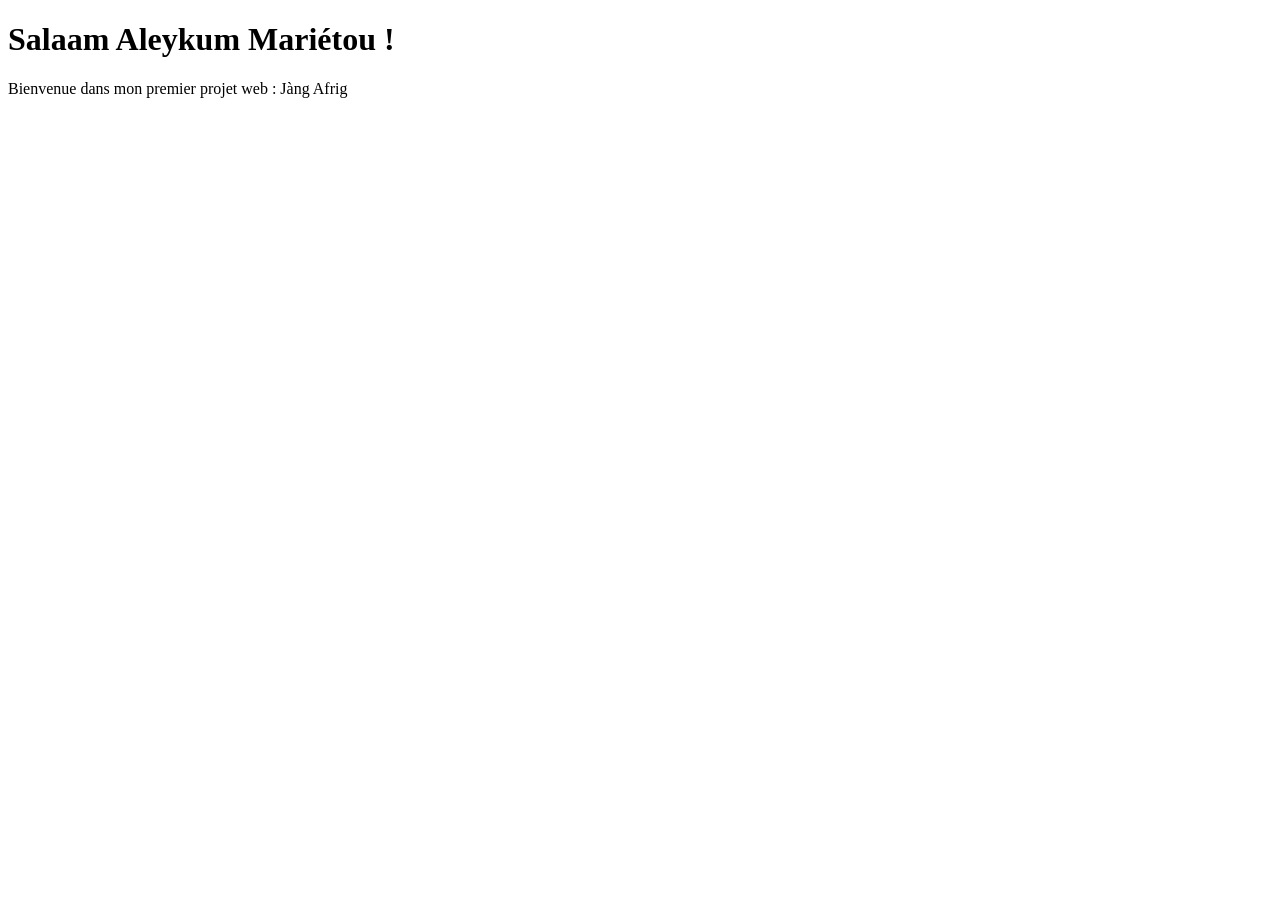
==== index.html @ 99ec118d "v0 : premier setup avc hello world" ====
<!DOCTYPE html>
<html lang="en">
<head>
    <meta charset="UTF-8">
    <meta name="viewport" content="width=device-width, initial-scale=1.0">
    <title>Salaam Aleykum Mariétou</title>
</head>
<body>
  <h1>Salaam Aleykum Mariétou !</h1>  
  <p>Bienvenue dans mon premier projet web : Jàng Afrig</p>
</body>
</html>
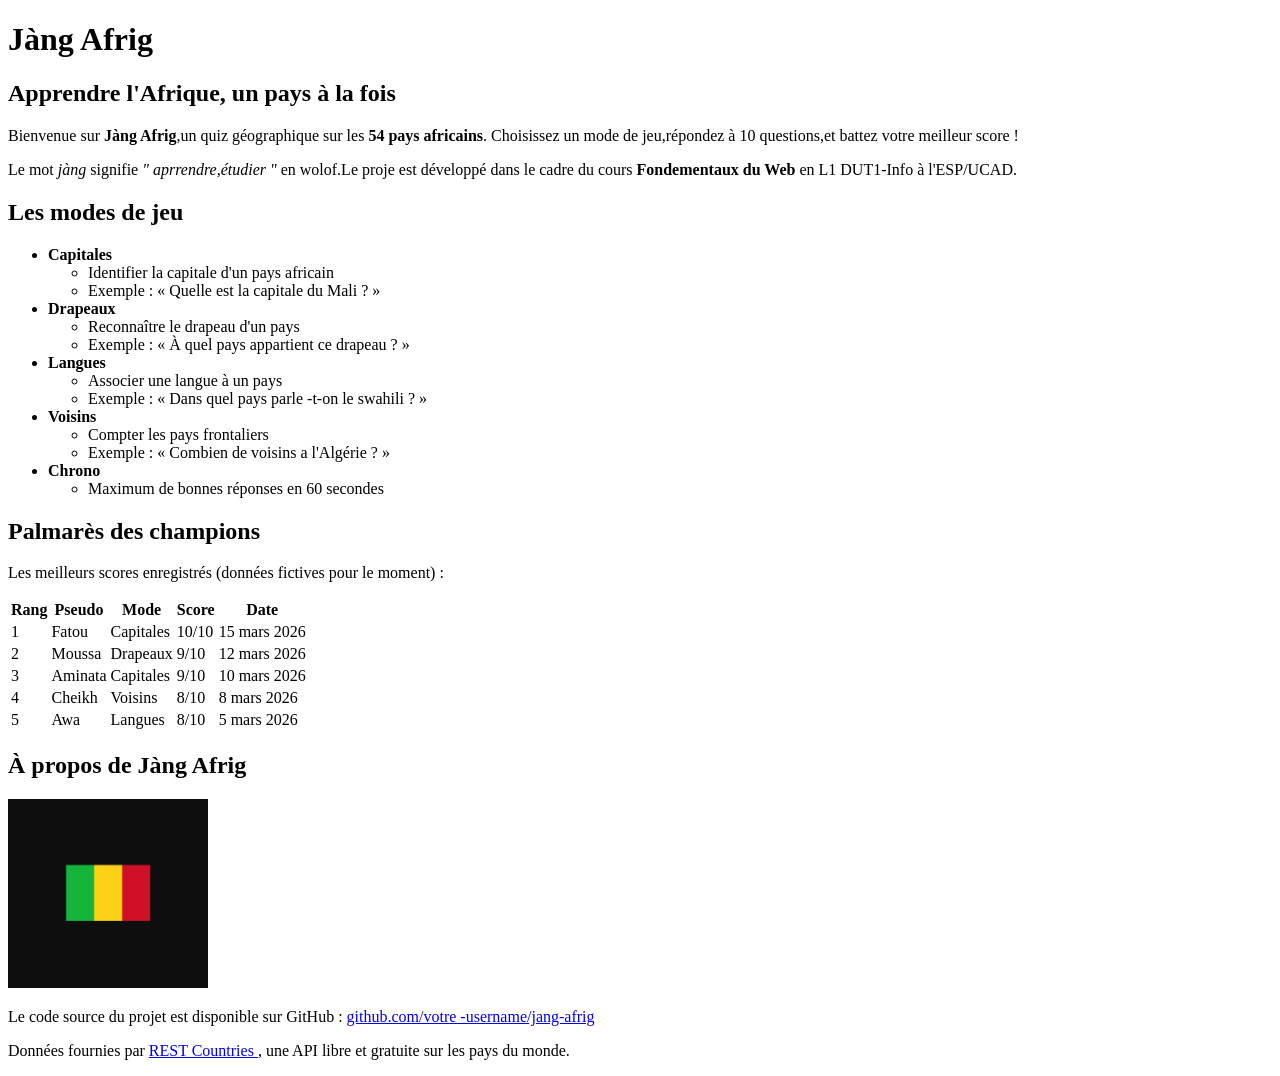
==== commit 81efb1fc: "v0.1 : page d'acceueil HTML brut" ====
--- a/index.html
+++ b/index.html
@@ -3,10 +3,112 @@
 <head>
     <meta charset="UTF-8">
     <meta name="viewport" content="width=device-width, initial-scale=1.0">
-    <title>Salaam Aleykum Mariétou</title>
+    <title>Jang Afrig</title>
 </head>
 <body>
-  <h1>Salaam Aleykum Mariétou !</h1>  
-  <p>Bienvenue dans mon premier projet web : Jàng Afrig</p>
+  <h1>Jàng Afrig </h1>  
+  <h2>Apprendre l'Afrique, un pays à la fois</h2>
+  <p>Bienvenue sur <strong>Jàng Afrig</strong>,un quiz géographique sur les <strong>54 pays africains</strong>. 
+  Choisissez un mode de jeu,répondez à 10 questions,et battez votre meilleur score !</p>
+  <p>Le mot <em>jàng</em> signifie <em>"&nbsp;aprrendre,étudier&nbsp;"</em> en wolof.Le proje est développé dans le cadre du cours <strong>Fondementaux du Web</strong> en L1 DUT1-Info à l'ESP/UCAD.</p>
+  <h2>Les modes de jeu </h2>
+<ul>
+<li>
+<strong >Capitales </strong >
+<ul>
+<li>Identifier la capitale d'un pays africain </li>
+<li>Exemple : « Quelle est la capitale du Mali ? »</li>
+</ul>
+</li>
+<li>
+<strong >Drapeaux </strong >
+<ul>
+<li>Reconnaître le drapeau d'un pays </li>
+<li>Exemple : « À quel pays appartient ce drapeau ? »</li>
+</ul>
+</li>
+<li>
+<strong >Langues </strong >
+<ul>
+<li>Associer une langue à un pays </li>
+<li>Exemple : « Dans quel pays parle -t-on le swahili ? »</li>
+</ul>
+</li>
+<li>
+<strong >Voisins </strong >
+<ul>
+<li>Compter les pays frontaliers </li>
+<li>Exemple : « Combien de voisins a l'Algérie ? »</li>
+</ul>
+</li>
+<li>
+<strong >Chrono </strong >
+<ul>
+<li>Maximum de bonnes réponses en 60 secondes </li>
+</ul>
+</li>
+</ul>
+<h2>Palmarès des champions </h2>
+<p>Les meilleurs scores enregistrés (données fictives pour le moment)
+:</p>
+<table >
+<tr>
+<th>Rang </th>
+<th>Pseudo </th>
+<th>Mode </th>
+<th>Score </th>
+<th>Date </th>
+</tr>
+<tr>
+<td>1</td>
+<td>Fatou </td>
+<td>Capitales </td>
+<td>10/10</td>
+<td>15 mars 2026</td>
+</tr>
+<tr>
+<td>2</td>
+<td>Moussa </td>
+<td>Drapeaux </td>
+<td>9/10</td>
+<td>12 mars 2026</td>
+</tr>
+<tr>
+<td>3</td>
+<td>Aminata </td>
+<td>Capitales </td>
+<td>9/10</td>
+<td>10 mars 2026</td>
+</tr>
+<tr>
+<td>4</td>
+<td>Cheikh </td>
+<td>Voisins </td>
+<td>8/10</td>
+<td>8 mars 2026</td>
+</tr>
+<tr>
+<td>5</td>
+<td>Awa </td>
+<td>Langues </td>
+<td>8/10</td>
+<td>5 mars 2026</td>
+</tr>
+</table >
+<h2>À propos de Jàng Afrig </h2>
+<p>
+<img src=images/drapeau.png alt="Drapeau africain" width="200">
+</p>
+<p>
+Le code source du projet est disponible sur GitHub :
+<a href="https://github.com/marietou-dianko/jang-afrig">
+github.com/votre -username/jang-afrig
+</a>
+</p>
+<p>
+Données fournies par
+<a href="https://restcountries.com">REST Countries </a>,
+une API libre et gratuite sur les pays du monde.
+</p>
 </body>
 </html>
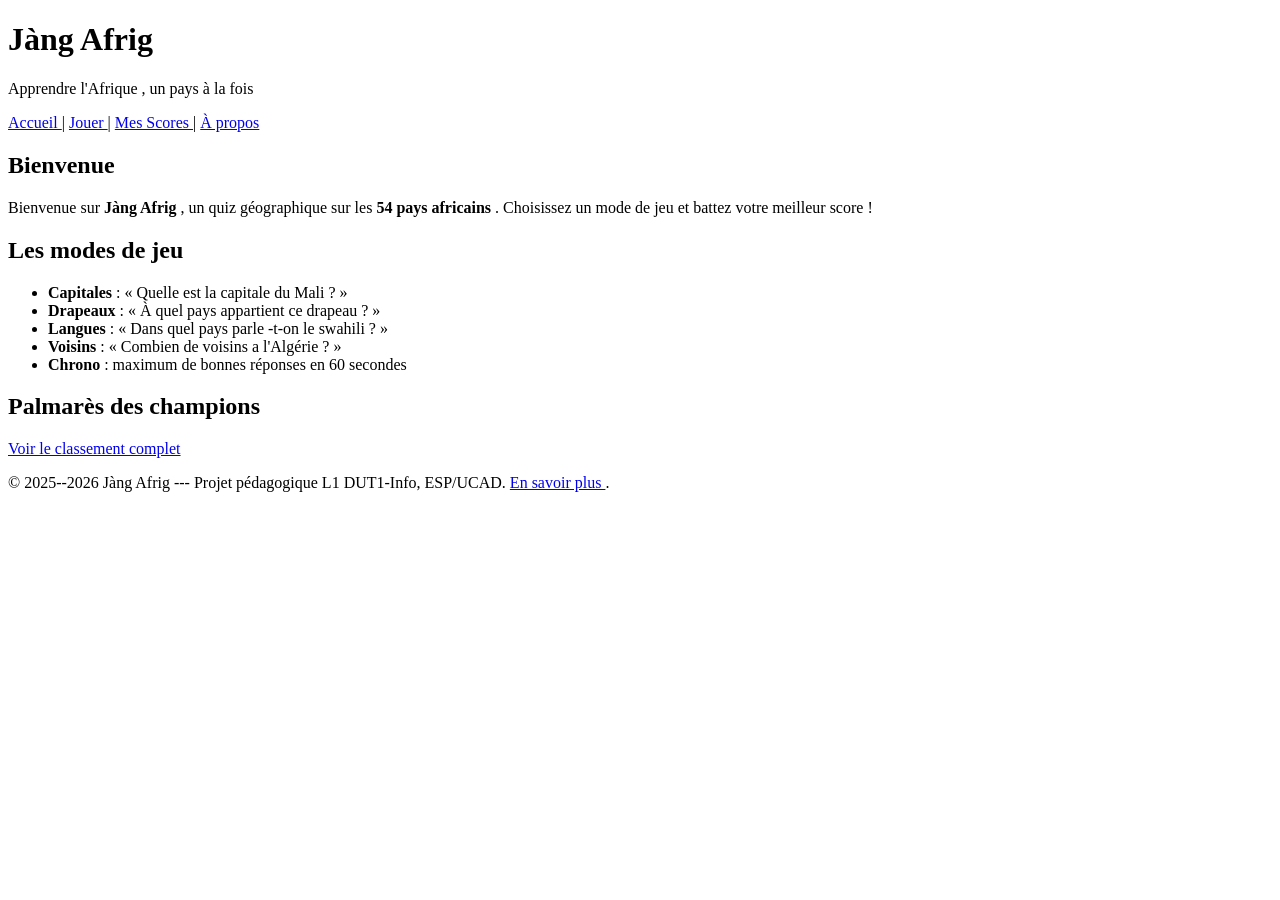
==== commit e69a622b: "v0.2 : index.html,apropos.html,quiz.html,resultat.html,scores.html" ====
--- a/index.html
+++ b/index.html
@@ -6,109 +6,53 @@
     <title>Jang Afrig</title>
 </head>
 <body>
-  <h1>Jàng Afrig </h1>  
-  <h2>Apprendre l'Afrique, un pays à la fois</h2>
-  <p>Bienvenue sur <strong>Jàng Afrig</strong>,un quiz géographique sur les <strong>54 pays africains</strong>. 
-  Choisissez un mode de jeu,répondez à 10 questions,et battez votre meilleur score !</p>
-  <p>Le mot <em>jàng</em> signifie <em>"&nbsp;aprrendre,étudier&nbsp;"</em> en wolof.Le proje est développé dans le cadre du cours <strong>Fondementaux du Web</strong> en L1 DUT1-Info à l'ESP/UCAD.</p>
-  <h2>Les modes de jeu </h2>
+  <header >
+<h1>Jàng Afrig </h1>
+<p>Apprendre l'Afrique , un pays à la fois </p>
+</header >
+<nav>
+<a href="index.html">Accueil </a> |
+<a href="quiz.html">Jouer </a> |
+<a href="scores.html">Mes Scores </a> |
+<a href="apropos.html">À propos </a>
+</nav>
+<main>
+<section >
+<h2>Bienvenue </h2>
+<p>
+Bienvenue sur <strong >Jàng Afrig </strong >, un quiz
+géographique sur les
+<strong >54 pays africains </strong >. Choisissez un mode de
+jeu et battez
+votre meilleur score !
+</p>
+</section >
+<section >
+<h2>Les modes de jeu </h2>
 <ul>
-<li>
-<strong >Capitales </strong >
-<ul>
-<li>Identifier la capitale d'un pays africain </li>
-<li>Exemple : « Quelle est la capitale du Mali ? »</li>
+<li><strong >Capitales </strong > : « Quelle est la capitale
+du Mali ? »</li>
+<li><strong >Drapeaux </strong > : « À quel pays appartient
+ce drapeau ? »</li>
+<li><strong >Langues </strong > : « Dans quel pays
+parle -t-on le swahili ? »</li>
+<li><strong >Voisins </strong > : « Combien de voisins a
+l'Algérie ? »</li>
+<li><strong >Chrono </strong > : maximum de bonnes réponses
+en 60 secondes </li>
 </ul>
-</li>
-<li>
-<strong >Drapeaux </strong >
-<ul>
-<li>Reconnaître le drapeau d'un pays </li>
-<li>Exemple : « À quel pays appartient ce drapeau ? »</li>
-</ul>
-</li>
-<li>
-<strong >Langues </strong >
-<ul>
-<li>Associer une langue à un pays </li>
-<li>Exemple : « Dans quel pays parle -t-on le swahili ? »</li>
-</ul>
-</li>
-<li>
-<strong >Voisins </strong >
-<ul>
-<li>Compter les pays frontaliers </li>
-<li>Exemple : « Combien de voisins a l'Algérie ? »</li>
-</ul>
-</li>
-<li>
-<strong >Chrono </strong >
-<ul>
-<li>Maximum de bonnes réponses en 60 secondes </li>
-</ul>
-</li>
-</ul>
+</section >
+<section >
 <h2>Palmarès des champions </h2>
-<p>Les meilleurs scores enregistrés (données fictives pour le moment)
-:</p>
-<table >
-<tr>
-<th>Rang </th>
-<th>Pseudo </th>
-<th>Mode </th>
-<th>Score </th>
-<th>Date </th>
-</tr>
-<tr>
-<td>1</td>
-<td>Fatou </td>
-<td>Capitales </td>
-<td>10/10</td>
-<td>15 mars 2026</td>
-</tr>
-<tr>
-<td>2</td>
-<td>Moussa </td>
-<td>Drapeaux </td>
-<td>9/10</td>
-<td>12 mars 2026</td>
-</tr>
-<tr>
-<td>3</td>
-<td>Aminata </td>
-<td>Capitales </td>
-<td>9/10</td>
-<td>10 mars 2026</td>
-</tr>
-<tr>
-<td>4</td>
-<td>Cheikh </td>
-<td>Voisins </td>
-<td>8/10</td>
-<td>8 mars 2026</td>
-</tr>
-<tr>
-<td>5</td>
-<td>Awa </td>
-<td>Langues </td>
-<td>8/10</td>
-<td>5 mars 2026</td>
-</tr>
-</table >
-<h2>À propos de Jàng Afrig </h2>
+<p><a href="scores.html">Voir le classement complet </a></p>
+</section >
+</main>
+<footer >
 <p>
-<img src=images/drapeau.png alt="Drapeau africain" width="200">
+&copy; 2025--2026 Jàng Afrig --- Projet pédagogique L1
+DUT1-Info, ESP/UCAD.
+<a href="apropos.html">En savoir plus </a>.
 </p>
-<p>
-Le code source du projet est disponible sur GitHub :
-<a href="https://github.com/marietou-dianko/jang-afrig">
-github.com/votre -username/jang-afrig
-</a>
-</p>
-<p>
-Données fournies par
-<a href="https://restcountries.com">REST Countries </a>,
-une API libre et gratuite sur les pays du monde.
-</p>
+</footer >
 </body>
 </html>
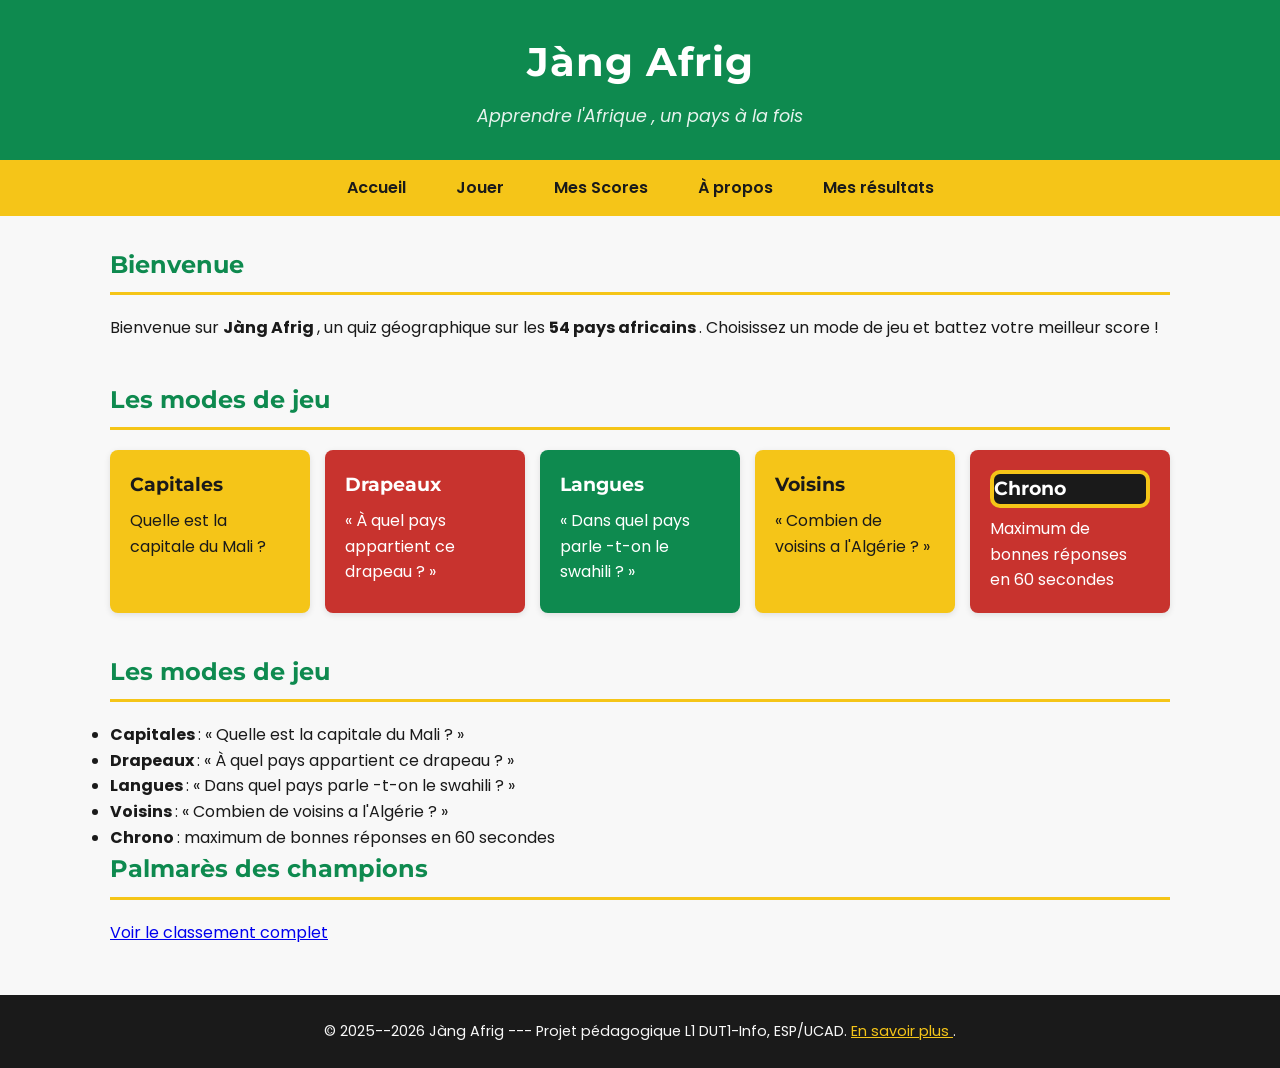
==== commit d47fd74b: "v0.3 : CSS panafricain+ Google Fonts" ====
--- a/index.html
+++ b/index.html
@@ -4,6 +4,12 @@
     <meta charset="UTF-8">
     <meta name="viewport" content="width=device-width, initial-scale=1.0">
     <title>Jang Afrig</title>
+    <link rel="preconnect" href="https://fonts.googleapis.com">
+<link rel="preconnect" href="https://fonts.gstatic.com" crossorigin >
+<link
+href="https://fonts.googleapis.com/css2?family=Poppins:wght@400;600&family=Montserrat:wght@600;700&display=swap"
+rel="stylesheet">
+    <link rel="stylesheet" href="style.css">
 </head>
 <body>
   <header >
@@ -11,10 +17,11 @@
 <p>Apprendre l'Afrique , un pays à la fois </p>
 </header >
 <nav>
-<a href="index.html">Accueil </a> |
-<a href="quiz.html">Jouer </a> |
-<a href="scores.html">Mes Scores </a> |
+<a href="index.html">Accueil </a> 
+<a href="quiz.html">Jouer </a> 
+<a href="scores.html">Mes Scores </a> 
 <a href="apropos.html">À propos </a>
+<a href="resultat.html">Mes résultats</a>
 </nav>
 <main>
 <section >
@@ -28,6 +35,30 @@
 </p>
 </section >
 <section >
+<h2>Les modes de jeu </h2>
+<div class="modes-grille">
+<div class="carte-mode carte-jaune">
+<h3>Capitales</h3>
+<p>Quelle est la capitale du Mali ?</p>
+</div>
+<div class="carte-mode carte-rouge">
+<h3>Drapeaux </h3>
+<p>« À quel pays appartient ce drapeau ? »</p>
+</div>
+<div class="carte-mode carte-vert">
+<h3>Langues </h3>
+<p>« Dans quel pays parle -t-on le swahili ? »</p>
+</div>
+<div class="carte-mode carte-jaune">
+<h3>Voisins </h3>
+<p>« Combien de voisins a l'Algérie ? »</p>
+</div>
+<div class="carte-mode carte-rouge">
+<h3 class="carte-noire">Chrono </h3>
+<p>Maximum de bonnes réponses en 60 secondes </p>
+</div>
+</div>
+</section >
 <h2>Les modes de jeu </h2>
 <ul>
 <li><strong >Capitales </strong > : « Quelle est la capitale
--- a/style.css
+++ b/style.css
@@ -0,0 +1,232 @@
+/* ==== Reset minimal ==== */
+* {
+    box-sizing: border-box;
+    margin: 0;
+    padding: 0;
+}
+body {
+    font-family: 'Poppins', sans-serif;
+    line-height: 1.6;
+    color: var(--noir) ;
+    background-color: var(--blanc-casse);
+}
+h1, h2, h3 {
+    font-family: 'Montserrat', sans-serif;
+    font-weight: 700;
+}
+/* ==== Palette panafricaine ==== */
+:root {
+    --vert: #0E8A4F;
+    --jaune: #F5C518;
+    --rouge: #C8332E;
+    --noir: #1a1a1a;
+    --blanc-casse: #f8f8f8;
+}
+/* ==== Header ==== */
+header{
+    background-color: var(--vert);
+    color: white;
+    padding: 30px 20px;
+    text-align: center;
+}
+
+header h1 {
+    font-size: 2.5rem;
+    margin-bottom: 8px;
+    letter-spacing: 1px;
+}
+
+header p {
+    font-size: 1.1rem;
+    opacity: 0.9;
+    font-style: italic;
+}
+
+/* ==== Navigation ==== */
+nav {
+    background-color: var(--jaune);
+    padding: 0;
+    display: flex;
+    justify-content: center;
+    flex-wrap: wrap;
+}
+
+nav a {
+    color: var(--noir);
+    text-decoration: none;
+    font-weight: 600;
+    padding: 15px 25px;
+    transition: background-color O.2s;
+
+}
+
+nav a:hover{
+    background-color: var(--vert);
+    color: white;
+}
+
+/* ==== Section principale ==== */
+main {
+    max-width: 1100px;
+    margin: 30px auto;
+    padding: 0 20px;
+    
+}
+
+#display {
+    display: flex; 
+    gap: 10px;
+}
+main section {
+    margin-bottom: 40px;
+}
+
+main h2 {
+    color: var(--vert);
+    border-bottom: 3px solid var(--jaune);
+    padding-bottom: 8px;
+    margin-bottom: 20px;
+}
+
+/* ==== Grille de cartes (Flexbox) ==== */
+.modes-grille {
+    display: flex;
+    flex-wrap: wrap;
+    gap: 15px;
+}
+
+.carte-mode {
+    flex: 1 1 200px;
+    padding: 20px;
+    border-radius: 8px;
+    color: var(--noir);
+    box-shadow: 0 2px 6px rgba(0, 0, 0, 0.1);
+}
+
+
+.carte-mode h3 {
+    margin-bottom: 8px;
+}
+
+.carte-jaune { background-color: var(--jaune); transition: 0.2s;}
+.carte-rouge { background-color: var(--rouge); color: white; transition: 0.2s;}
+.carte-vert { background-color: var(--vert); color: white; transition: 0.2s;}
+.carte-jaune:hover {
+    background-color: var(--noir);
+    color: var(--jaune);
+}
+.carte-rouge:hover {
+    background-color: white;
+    color: var(--rouge);
+}
+.carte-vert:hover {
+    background-color: white;
+    color: var(--vert);
+}
+
+/* ==== Boutons ==== */
+.btn {
+    display: inline-block;
+    padding: 12px 28px;
+    font-size: 1rem;
+    font-weight: 600;
+    border: none;
+    border-radius: 6px;
+    cursor: pointer;
+    text-decoration: none;
+    transition: background-color 0.2s, transform 0.1s;
+}
+
+.btn-primary {
+    background-color: var(--vert);
+}
+
+.btn-primary:hover {
+    background-color: #0a6e3f; /* vert plus foncé */
+    color: white;
+}
+
+.btn-primary:active {
+    transform: scale(0.97);
+}
+
+.btn-secondary {
+    background-color: var(--blanc-casse);
+    color: var(--noir);
+}
+
+.btn-secondary:hover {
+    background-color: var(--noir);
+    color: white;
+}
+
+/* ==== Tableaux ==== */
+table {
+    width: 100%;
+    border-collapse: collapse;
+    margin-top: 15px;
+    box-shadow: 0 2px 6px rgba(0, 0, 0, 0.05);
+}
+
+th {
+    background-color: var(--vert);
+    color: white;
+    padding: 12px;
+    text-align: left;
+}
+
+td {
+    padding: 10px 12px;
+    border-bottom: 1px solid #e0e0e0;
+}
+
+/* Lignes alternées (zébrunes) */
+tr:nth-child(even) td {
+    background-color: rgba(245, 197, 24, 0.08);
+}
+
+tr:hover td {
+    background-color: rgba(14, 138, 79, 0.1);
+}
+
+/* ==== Footer ==== */
+footer {
+    background-color: var(--noir);
+    color: var(--blanc-casse);
+    padding: 25px 20px;
+    text-align: center;
+    margin-top: 50px;
+    font-size: 0.9rem;
+}
+
+footer a {
+    color: var(--jaune);
+    text-decoration: underline;
+}
+
+footer a {
+    color: var(--jaune);
+    text-decoration: underline;
+}
+
+footer a:hover {
+    color: white;
+}
+
+.carte-noire {
+    background-color: var(--noir);
+    color: white;
+    border-color: var(--jaune);
+    border-style: solid;
+    border-width: 4px;
+    border-radius: 10px;
+    transition: 0.2s;
+
+}
+.carte-noire:hover {
+    background-color: white;
+    color: var(--noir);
+}
+
+    
+
